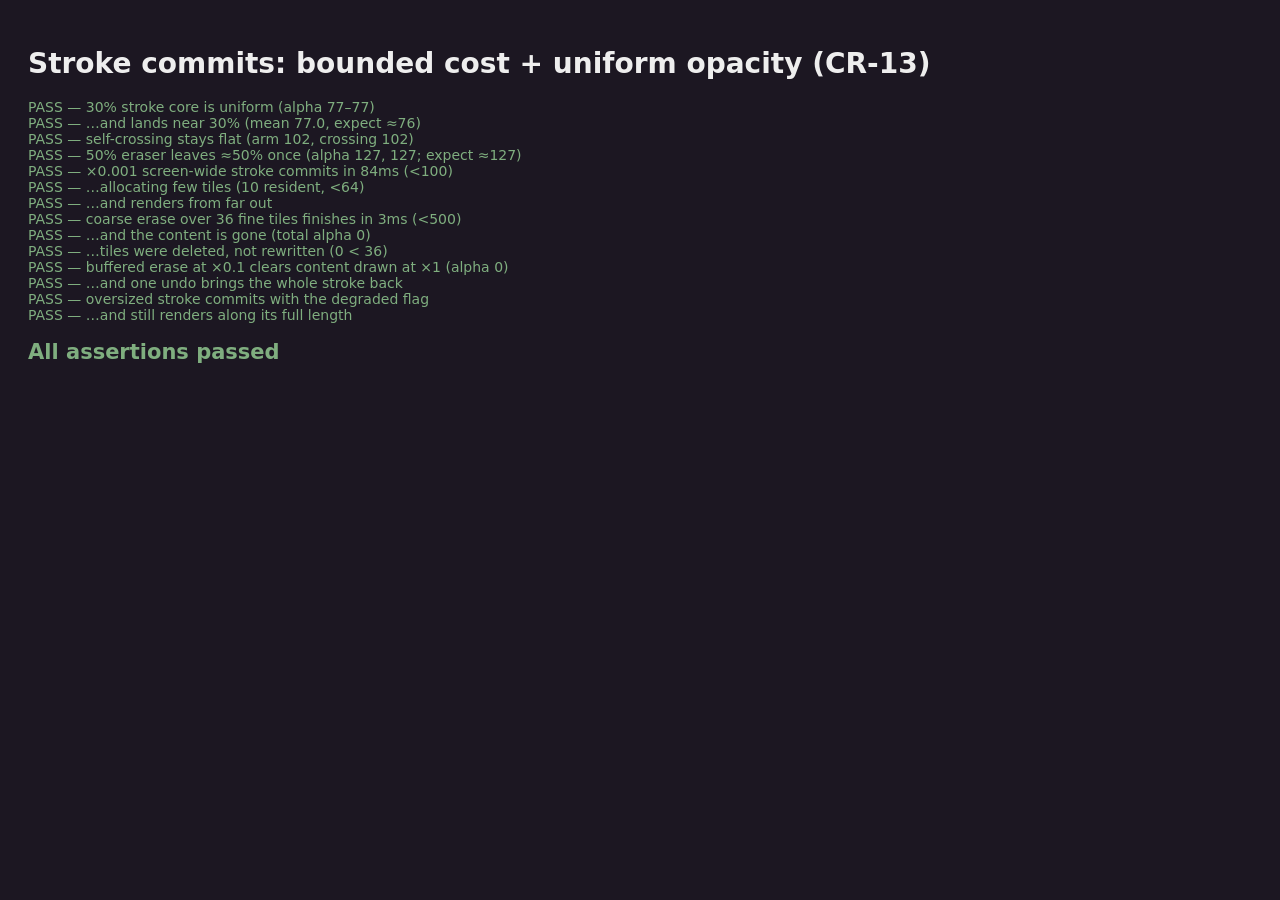
==== tests/infcanvas-perf.html @ 975b3fad "fix(canvas): CR-13 - stroke buffer commits: bounded cost, uniform opacity, Sketchy removed 13a: writ" ====
<!doctype html>
<!-- Regression tests for docs/11 CR-13: zoomed-out strokes must commit in
     bounded time/memory (13a) and low-opacity strokes must be uniform — no
     trail of circles (13b). Serve the repo root (tools/serve.ps1) and open
     /tests/infcanvas-perf.html. Keep permanently. -->
<html>
<head>
<meta charset="utf-8">
<title>Infinite Canvas — CR-13 stroke commit regression</title>
<style>
  body { font: 14px system-ui; background: #1c1722; color: #eee; padding: 20px; }
  .pass { color: #7fae7f; } .fail { color: #e06c75; font-weight: bold; }
</style>
</head>
<body>
<h1>Stroke commits: bounded cost + uniform opacity (CR-13)</h1>
<div id="log"></div>
<script type="module">
import { RasterDoc } from '../js/widgets/infcanvas-raster.js';
import { commitStroke } from '../js/widgets/infcanvas-commit.js';

let failures = 0;
const log = (msg, ok) => {
  const d = document.createElement('div');
  d.className = ok ? 'pass' : 'fail';
  d.textContent = `${ok ? 'PASS' : 'FAIL'} — ${msg}`;
  document.getElementById('log').appendChild(d);
  console.log(`${ok ? 'PASS' : 'FAIL'} — ${msg}`);
  if (!ok) failures++;
};

function freshDoc() {
  const blobs = new Map();
  const meta = { layers: [], active: null };
  const doc = new RasterDoc(meta, {
    loadTile: (k) => blobs.get(k) || null,
    saveTile: (k, b) => { b ? blobs.set(k, b) : blobs.delete(k); },
    tileKeys: () => [...blobs.keys()],
    onTilesDecoded() {},
    onMetaChange() {}
  });
  doc.blobs = blobs;
  return doc;
}

function render(doc, cx, cy, scale, size = 200) {
  const c = document.createElement('canvas');
  c.width = c.height = size;
  const g = c.getContext('2d', { willReadFrequently: true });
  const half = size / 2 / scale;
  g.setTransform(scale, 0, 0, scale, -(cx - half) * scale, -(cy - half) * scale);
  doc.compose(g, cx - half, cy - half, cx + half, cy + half, Math.round(Math.log2(scale)));
  const img = g.getImageData(0, 0, size, size);
  return {
    img,
    alphaAt(wx, wy) {
      const px = Math.round((wx - (cx - half)) * scale);
      const py = Math.round((wy - (cy - half)) * scale);
      if (px < 0 || py < 0 || px >= size || py >= size) return -1;
      return img.data[(py * size + px) * 4 + 3];
    },
    totalAlpha() {
      let n = 0;
      for (let i = 3; i < img.data.length; i += 4) n += img.data[i];
      return n;
    }
  };
}

/** A stroke through the CR-13 buffered commit pipeline (the widget's path). */
function bufStroke(doc, band, pts, { tool = 'pen', size = 12, opacity = 1, color = '#d8697f', hardness = 0.9 } = {}) {
  const s = {
    tool, color, size, opacity, hardness, band,
    strength: 0.5, pixelErase: false, mask: null, layerId: doc.active().id
  };
  return commitStroke(doc, s, pts.map(p => [p[0], p[1], 0.7]));
}

/* 1 — 13b: a 30%-opacity stroke is a uniform line, not stamped circles */
{
  const doc = freshDoc();
  await bufStroke(doc, 0, [[40, 100], [240, 100]], { size: 16, opacity: 0.3 });
  const r = render(doc, 140, 100, 1, 280);
  const samples = [];
  for (let x = 70; x <= 210; x += 7) samples.push(r.alphaAt(x, 100));
  const min = Math.min(...samples), max = Math.max(...samples);
  const mean = samples.reduce((a, b) => a + b, 0) / samples.length;
  log(`30% stroke core is uniform (alpha ${min}–${max})`, max - min <= 10);
  log(`…and lands near 30% (mean ${mean.toFixed(1)}, expect ≈76)`, Math.abs(mean - 76.5) < 18);
}

/* 2 — 13b: a stroke crossing itself does not darken at the crossing */
{
  const doc = freshDoc();
  await bufStroke(doc, 0, [[60, 60], [200, 200], [200, 60], [60, 200]], { size: 14, opacity: 0.4 });
  const r = render(doc, 130, 130, 1, 280);
  const arm = r.alphaAt(100, 100);     // on the first diagonal
  const cross = r.alphaAt(130, 130);   // where the diagonals meet
  log(`self-crossing stays flat (arm ${arm}, crossing ${cross})`, Math.abs(cross - arm) <= 12);
}

/* 3 — 13b: a 50% eraser is one uniform pass, crossings included */
{
  const doc = freshDoc();
  doc.rasterOp({ x0: 30, y0: 30, x1: 250, y1: 250 }, 0, (g) => {
    g.fillStyle = '#3355ff';
    g.fillRect(30, 30, 220, 220);
  });
  await bufStroke(doc, 0, [[50, 80], [230, 80], [50, 80]], { tool: 'eraser', size: 18, opacity: 0.5 });
  const r = render(doc, 140, 140, 1, 280);
  const a = r.alphaAt(100, 80), b = r.alphaAt(180, 80); // doubled-back path
  log(`50% eraser leaves ≈50% once (alpha ${a}, ${b}; expect ≈127)`, Math.abs(a - 127) < 16 && Math.abs(a - b) <= 10);
}

/* 4 — 13a: full-screen-width stroke at ×0.001 commits fast, bounded tiles */
{
  const doc = freshDoc();
  const t0 = performance.now();
  const res = await bufStroke(doc, -10, [[0, 0], [2e6, 0]], { size: 1e5, opacity: 0.6 });
  const ms = performance.now() - t0;
  log(`×0.001 screen-wide stroke commits in ${ms.toFixed(0)}ms (<100)`, ms < 100);
  log(`…allocating few tiles (${doc.tiles.size} resident, <64)`, doc.tiles.size < 64);
  log('…and renders from far out', res !== null && render(doc, 1e6, 0, 0.0001).totalAlpha() > 0);
}

/* 5 — 13a: erasing detailed fine content from far out deletes, never crawls */
{
  const doc = freshDoc();
  for (let y = 100; y <= 2900; y += 350) {
    await bufStroke(doc, 0, [[100, y], [2900, y]], { size: 180 });
  }
  const tilesBefore = doc.tiles.size;
  const t0 = performance.now();
  await bufStroke(doc, -10, [[1500, 1500]], { tool: 'eraser', size: 9000, opacity: 1 });
  const ms = performance.now() - t0;
  const r = render(doc, 1500, 1500, 0.05, 200);
  log(`coarse erase over ${tilesBefore} fine tiles finishes in ${ms.toFixed(0)}ms (<500)`, ms < 500);
  log(`…and the content is gone (total alpha ${r.totalAlpha()})`, r.totalAlpha() === 0);
  log(`…tiles were deleted, not rewritten (${doc.tiles.size} < ${tilesBefore})`, doc.tiles.size < tilesBefore);
}

/* 6 — CR-12 invariant holds through the buffered path */
{
  const doc = freshDoc();
  await bufStroke(doc, 0, [[100, 100], [180, 100]], { size: 14 });
  await bufStroke(doc, -3, [[100, 100], [180, 100]], { tool: 'eraser', size: 60 });
  const r = render(doc, 140, 100, 1);
  log(`buffered erase at ×0.1 clears content drawn at ×1 (alpha ${r.alphaAt(140, 100)})`, r.alphaAt(140, 100) === 0);
  doc.undo();
  const r2 = render(doc, 140, 100, 1);
  log('…and one undo brings the whole stroke back', r2.alphaAt(140, 100) > 0);
}

/* 7 — a stroke too big for its band degrades to a coarser band, never fails */
{
  const doc = freshDoc();
  const res = await bufStroke(doc, 0, [[0, 0], [10000, 0]], { size: 40, opacity: 0.8 });
  log('oversized stroke commits with the degraded flag', res !== null && res.degraded === true);
  const r = render(doc, 5000, 0, 0.02, 240);
  log('…and still renders along its full length', r.alphaAt(1000, 0) > 0 && r.alphaAt(9000, 0) > 0);
}

document.title = failures ? `✗ ${failures} FAILURES` : '✓ all pass';
console.log(failures ? `RESULT: ${failures} FAILURES` : 'RESULT: all pass');
const h = document.createElement('h2');
h.className = failures ? 'fail' : 'pass';
h.textContent = failures ? `${failures} failure(s)` : 'All assertions passed';
document.body.appendChild(h);
</script>
</body>
</html>
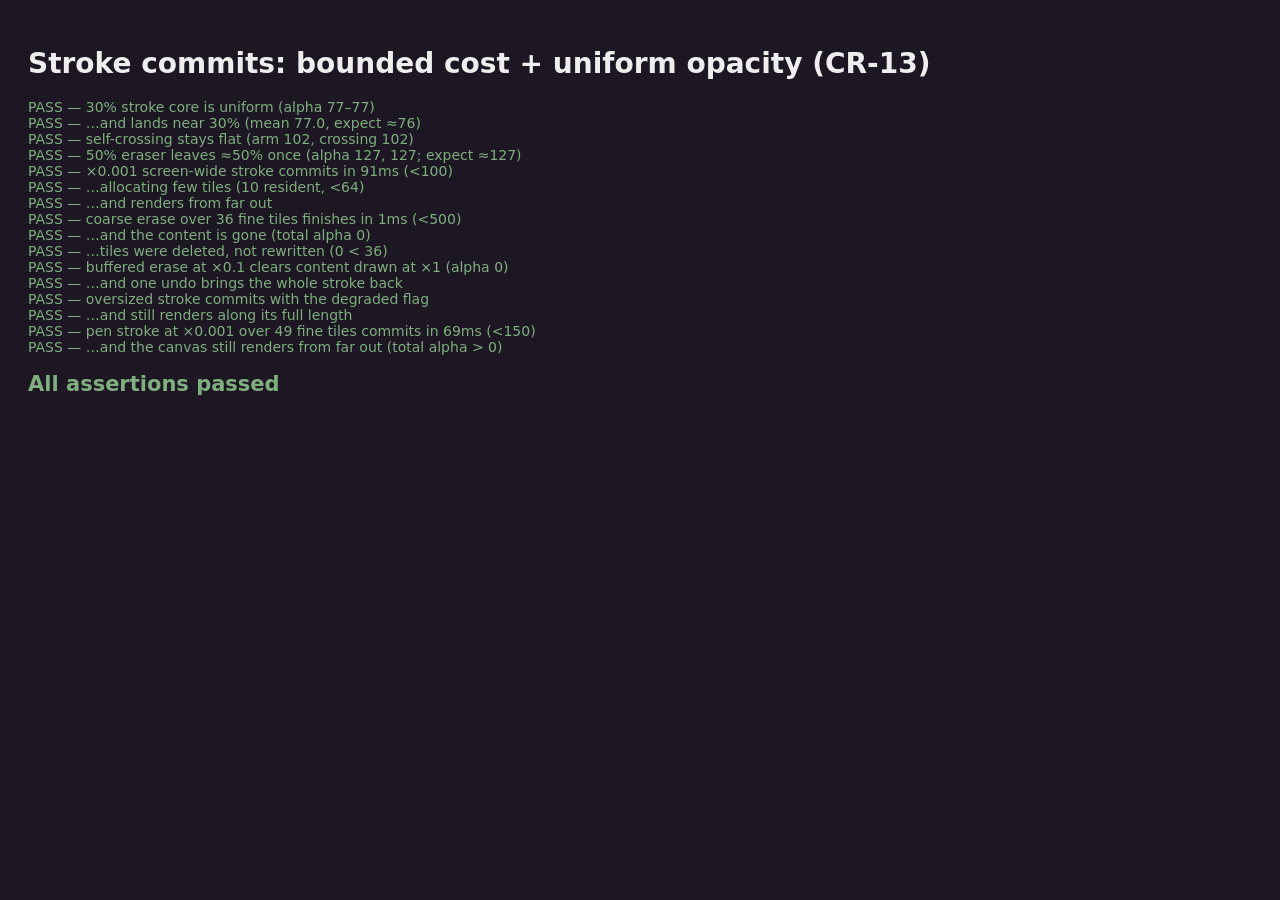
==== commit 508d0761: "perf(infcanvas): kill zoomed-out drawing lag in the stroke commit CR-13 follow-up. Drawing while zoo" ====
--- a/tests/infcanvas-perf.html
+++ b/tests/infcanvas-perf.html
@@ -160,6 +160,23 @@
   log('…and still renders along its full length', r.alphaAt(1000, 0) > 0 && r.alphaAt(9000, 0) > 0);
 }
 
+/* 8 — the lag report: a normal PEN stroke while zoomed far out, over a canvas
+   already full of fine detail, must commit fast. The per-tile getImageData
+   coverage probe used to make this ~100ms+ (and block the next stroke); it now
+   snapshots the buffer once and scans it, decodes targets in one batch, and
+   yields by time budget rather than every 16 tiles. */
+{
+  const doc = freshDoc();
+  for (let y = 0; y <= 6000; y += 90) await bufStroke(doc, 0, [[0, y], [6000, y]], { size: 40 });
+  const fine = doc.tiles.size;
+  const t0 = performance.now();
+  await bufStroke(doc, -10, [[100, 100], [5900, 5900]], { size: 240, opacity: 0.7 });
+  const ms = performance.now() - t0;
+  log(`pen stroke at ×0.001 over ${fine} fine tiles commits in ${ms.toFixed(0)}ms (<150)`, ms < 150);
+  const r = render(doc, 3000, 3000, 0.05, 200);
+  log('…and the canvas still renders from far out (total alpha > 0)', r.totalAlpha() > 0);
+}
+
 document.title = failures ? `✗ ${failures} FAILURES` : '✓ all pass';
 console.log(failures ? `RESULT: ${failures} FAILURES` : 'RESULT: all pass');
 const h = document.createElement('h2');
